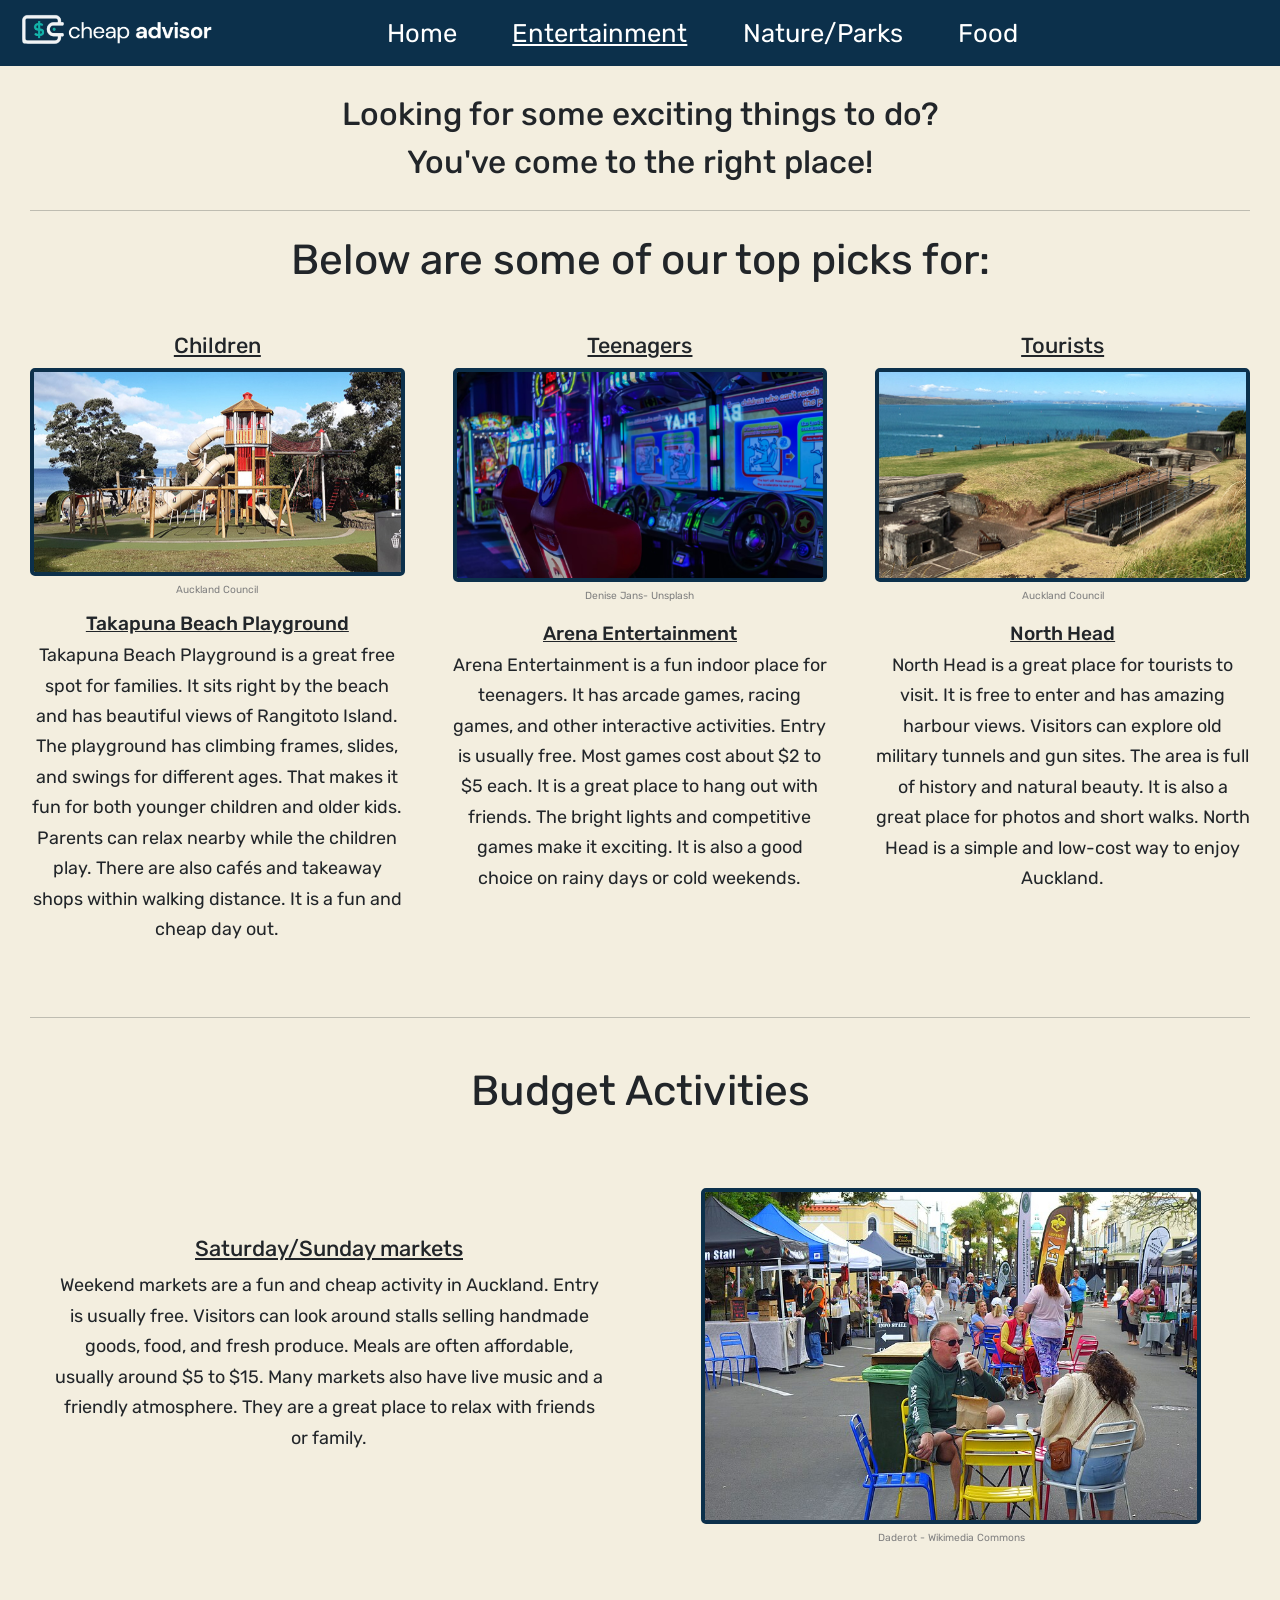
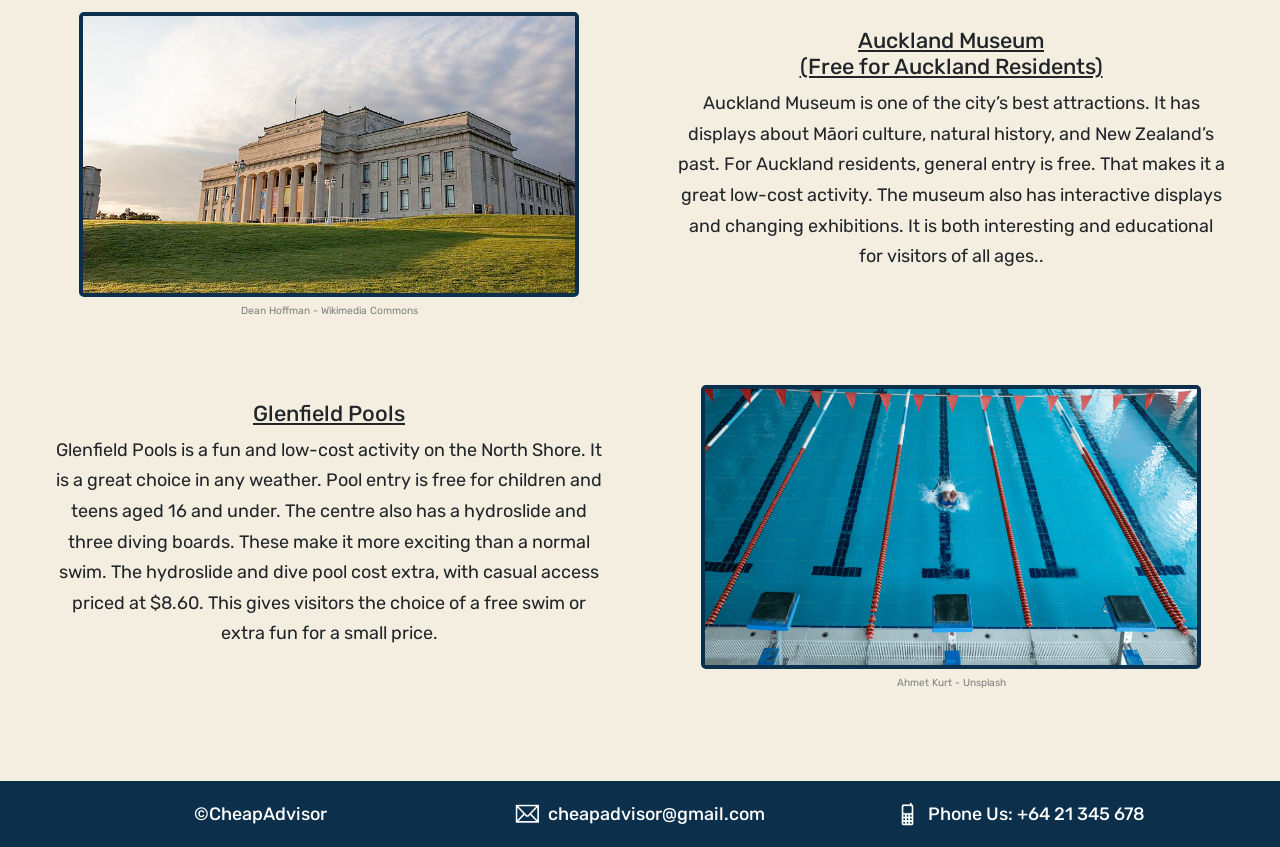
==== entertainment.html @ 5589c8cc "made changes based off feedback round 2" ====
<!DOCTYPE html>
<html lang="en">
<head>
    <meta charset="UTF-8">
    <meta name="viewport" content="width=device-width, initial-scale=1.0">
    <link href="https://cdn.jsdelivr.net/npm/bootstrap@5.3.3/dist/css/bootstrap.min.css" rel="stylesheet">
    <link rel="stylesheet" href="stylesheet.css">
    <link rel="stylesheet" href="https://cdn.jsdelivr.net/npm/@fancyapps/ui@5.0/dist/fancybox/fancybox.css"/>
    <script src="https://cdn.jsdelivr.net/npm/@fancyapps/ui@5.0/dist/fancybox/fancybox.umd.js"></script>  
    <title>Entertainment ~ Cheap Advisor</title>
    <style>
        @import url('https://fonts.googleapis.com/css2?family=Rubik:ital,wght@0,300..900;1,300..900&display=swap');
    </style>
</head>

<body>
    <!-- Alligns Nav-Bar links and logo horizontally. -->
    <nav class="navbar d-flex align-items-center">
        <!-- Adds margin to the logo on larger screens. -->
        <div class="navLogo flex-fill ms-lg-3">
            <a href="index.html">
                <div class="navLogo flex-fill ms-3 ms-lg-0 me-lg-5">
                    <a href="index.html">
                        <img src="img/logo.png" class="logo d-none d-sm-block" alt="LogoImage">
                        <img src="img/logo_xs.png" class="logo d-block d-sm-none" alt="LogoImage">
                    </a>
                </div>
            </a>
        </div>

        <!-- Links to other 3 pages on our website -->
        <div class="navLinks flex-fill me-lg-5">
            <a class="text-white text-decoration-none"href="index.html">Home</a>
            <a class="text-white text-decoration-underline"href="entertainment.html">Entertainment</a>
            <a class="text-white text-decoration-none"href="nature.html">Nature/Parks</a>
            <a class="text-white text-decoration-none"href="food.html">Food</a>
        </div>

         <!-- Empty space to help balance and center the navbar layout -->
        <div class="navRightSpacer flex-fill"></div>
    </nav>

    <!-- Main Container -->
    <div class="main-container py-4">

            <!-- Intro Text -->
            <div class="text-center mb-lg-4">
                <p class="main-heading mb-lg-4">
                    Looking for some exciting things to do?<br>
                    You've come to the right place!
                </p>
                <hr>
            </div>


            <!-- Top Picks -->
            <div class="text-center mb-5">
                <h2 class="section-heading mb-3 mb-lg-5">Below are some of our top picks for:</h2>
                <div class="row gx-5">

                    <div class="col-12 col-md-4 mb-4">
                        <h3 class="heading">Children</h3>
                        <div class="Takapuna-Playground-Images">
                            <a href="img/Entertainment/takapunaplayground.jpg" data-fancybox="Takapuna-Playground-Gallery" data-caption="Takapuna Playground Images"> 
                                <img src="img/Entertainment/takapunaplayground.jpg" alt="" class="horizontal-images">
                            </a>
                            <figcaption>
                                <a href="https://www.aucklandcouncil.govt.nz/en/parks-recreation/find-park-beach/park-detail/450.html" target="_blank">Auckland Council</a>
                            </figcaption>
                        </div>
                        <h4 class="description-heading">Takapuna Beach Playground</h4>
                        <p class="description-text">Takapuna Beach Playground is a great free spot for families. It sits right by the beach and has beautiful views of Rangitoto Island. The playground has climbing frames, slides, and swings for different ages. That makes it fun for both younger children and older kids. Parents can relax nearby while the children play. There are also cafés and takeaway shops within walking distance. It is a fun and cheap day out.</p>
                    </div>

                    <div class="col-12 col-md-4 mb-4">
                        <h3 class="heading">Teenagers</h3>
                        <figure>
                            <img src="img//Entertainment/arenaentertainment.png" alt="" class="horizontal-images">
                            <figcaption><a href="https://unsplash.com/photos/a-row-of-slot-machines-sitting-next-to-each-other-ch7ayIc0xRI" target="_blank">Denise Jans- Unsplash</a></figcaption>
                        </figure>
                        <h4 class="description-heading">Arena Entertainment</h4>
                        <p class="description-text">Arena Entertainment is a fun indoor place for teenagers. It has arcade games, racing games, and other interactive activities. Entry is usually free. Most games cost about $2 to $5 each. It is a great place to hang out with friends. The bright lights and competitive games make it exciting. It is also a good choice on rainy days or cold weekends.</p>
                    </div>

                    <div class="col-12 col-md-4 mb-4">
                        <h3 class="heading">Tourists</h3>
                        <figure>
                            <img src="img/Entertainment/northhead.jpg" alt="" class="horizontal-images">
                            <figcaption><a href="https://www.aucklandcouncil.govt.nz/en/parks-recreation/find-park-beach/park-detail/1402.html" target="_blank">Auckland Council</a></figcaption>
                        </figure>
                        <h4 class="description-heading">North Head</h4>
                        <p class="description-text">North Head is a great place for tourists to visit. It is free to enter and has amazing harbour views. Visitors can explore old military tunnels and gun sites. The area is full of history and natural beauty. It is also a great place for photos and short walks. North Head is a simple and low-cost way to enjoy Auckland.</p>
                    </div>  
                </div>
            </div>
            
<hr class="my-5">

    <div class="activities-container">
        <!-- Activities Section -->
        <div class="text-center mb-5">
            <h2 class="section-heading mb-5">Budget Activities</h2> 
        <!-- Saturday/Sunday Markets -->
            <div class="row align-items-start mb-5">
                <div class="col-12 col-md-6 order-2 order-md-1 mt-md-4">
                    <h3 class="heading text-center mt-md-4 mt-lg-5">Saturday/Sunday markets</h3>
                    <p class="activities-description-text md-text-start">Weekend markets are a fun and cheap activity in Auckland. Entry is usually free. Visitors can look around stalls selling handmade goods, food, and fresh produce. Meals are often affordable, usually around $5 to $15. Many markets also have live music and a friendly atmosphere. They are a great place to relax with friends or family.</p>
                </div>
                <div class="col-12 col-md-6 order-1 order-md-2 mt-md-4">
                    <figure class>
                        <img src="img/Entertainment/sunday_markets.jpg" alt="" class="activity-images">
                        <figcaption><a href="https://commons.wikimedia.org/wiki/File:Napier_Urban_Farmers%27_Market_-_Napier,_NZ_-_DSC05295.jpg" target="_blank">Daderot - Wikimedia Commons</a></figcaption>
                    </figure>
                </div> 
            </div>

                    <!-- Auckalnd Musuem -->
            <div class="row align-items-start mb-5 order-1 order-md-1">
                <div class="col-12 col-md-6">
                    <figure>
                        <img src="img/Entertainment/aucklandmusuem.jpg" alt="" class="activity-images">
                        <figcaption><a href="https://commons.wikimedia.org/wiki/File:Auckland_War_Memorial_Museum_in_2021.jpg" target="_blank">Dean Hoffman - Wikimedia Commons</a></figcaption>
                    </figure>
                </div> 
                <div class="col-12 col-md-6 order-2 order-md-2">
                    <h3 class="heading text-center mt-lg-3">Auckland Museum<br>(Free for Auckland Residents)</h3>
                    <p class="activities-description-text md-text-end">Auckland Museum is one of the city’s best attractions. It has displays about Māori culture, natural history, and New Zealand’s past. For Auckland residents, general entry is free. That makes it a great low-cost activity. The museum also has interactive displays and changing exhibitions. It is both interesting and educational for visitors of all ages..</p>
                </div>
            </div>

            <!-- Glenfield Pools -->
            <div class="row align-items-start mb-5">
                <div class="col-12 col-md-6 order-2 order-md-1">
                    <h3 class="heading text-center mt-lg-3">Glenfield Pools</h3>
                    <p class="activities-description-text md-text-start">Glenfield Pools is a fun and low-cost activity on the North Shore. It is a great choice in any weather. Pool entry is free for children and teens aged 16 and under. The centre also has a hydroslide and three diving boards. These make it more exciting than a normal swim. The hydroslide and dive pool cost extra, with casual access priced at $8.60. This gives visitors the choice of a free swim or extra fun for a small price.</p>
                </div>
                <div class="col-12 col-md-6 order-1 order-md-2">
                    <figure class>
                        <img src="img/Entertainment/glenfieldpool.png" alt="" class="activity-images">
                        <figcaption><a href="https://unsplash.com/photos/a-large-swimming-pool-with-a-row-of-lanes-_mKwplKUbJE" target="_blank">Ahmet Kurt - Unsplash</a></figcaption>
                    </figure>
                </div> 
            </div>
        </div>
    </div>
    </div>











    <footer>
        <div class="container">

            <!-- Bootstrap container to keep content aligned and padded -->
            <div class="row align-items-center text-center">
    

                <!-- Left column in the footer -->
                <div class="col-md-4">
                    ©CheapAdvisor
                </div>
    
                <!-- Middle column with flexbox to align icon and email horizontally -->
                <div class="col-md-4 d-flex justify-content-center align-items-center gap-2">
                    <img class="footericons img-fluid" src="img/mailicon.png" alt="Mail icon">
                    <span>cheapadvisor@gmail.com</span>
                </div>
    
                <!-- Right column with phone icon + text -->
                <div class="col-md-4 d-flex justify-content-center align-items-center gap-2">
                    <img class="footericons img-fluid" src="img/phoneicon.png" alt="Phone icon">
                    <span>Phone Us: +64 21 345 678</span>
                </div>
    
            </div>
        </div>
    </footer>


    <script>
            Fancybox.bind('[data-fancybox="Takapuna-Playground-Gallery"]', {
                Toolbar: {
                    display: {
                    left: ["infobar"],
       

                    middle: [
                        "zoomIn",
                        "zoomOut",
                        "toggle1tol",
                        "rotateCCW",
                        "rotateCW",  
                        "flipX",      
                        "flipY",      
                    ],
   
                    right: ["slideshow", "thumbs", "close"],
                    },
                },
            });  
        </script>

</body>
</html>
---- stylesheet.css ----
/* -------------------------------- *
  /* Template (Header + Footer) */
/* -------------------------------- */
.navbar {
    background-color: #0c304b;
    width: 100%;

}


/* Adjusts the nav bar and logo's sizes to be responsive for all devices */

.logo {
    height: clamp(17px, 5vw, 50px);
    width: auto;
}

.navLinks a {
    font-size: clamp(11px, 2vw, 32px);
    margin: 0 clamp(0px, 2vw, 35px);
    white-space: nowrap;
    font-family: "Rubik";
}

/* Styling for the footer across all 4 pages, and auto-adjust */

footer{
    background-color: #0c304b;
    color: white;
    padding: 20px 0;
    bottom: 0;
    width: 100%;
    font-size: clamp(12px, 1.4vw, 32px);
    font-family: "Rubik";
    font-weight: 450;
}


.footericons{
    width: clamp(16px, 2vw, 32px);
    height: auto;
}
/* -------------------------------- */





/* -------------------------------- */
        /* Global Styles */
/* -------------------------------- */

body {
    background-color: #f3eedf;
    font-family: "Rubik", sans-serif;
    margin: 0;
}

figcaption a {
    font-size: clamp(10px, 0.8vw, 25px);
    margin-top: 4px;
    color: gray;
    text-decoration: none;
}

figcaption a:hover {
    color: #0c304b;
    font-size: clamp(10px, 0.85vw, 25px);
    text-decoration: underline;
}

/* -------------------------------- */







/* -------------------------------- */
        /* Entertainment */
/* -------------------------------- */

.main-container {
    width: 100%;
    max-width: 2000px;
    margin: 0 auto;
    padding: 30px;
}

.activities-container {
    width: 100%;
    max-width: 1300px;
    margin: 0 auto;
}

.main-heading {
    font-size: clamp(17px, 2.5vw, 45px);
    font-weight: 450;
}

.section-heading {
    font-size: clamp(20px, 3.3vw, 42px);
    font-weight: 430;
}

.heading {
    font-size: clamp(18px, 1.7vw, 35px);
    text-decoration: underline;
    font-weight: 450;
}

.description-heading {
    font-size: clamp(14px, 1.5vw, 35px);
    text-decoration: underline;
    margin-top: 12px;
    margin-bottom: 5px;
}

.description-text {
    font-size: clamp(13px, 1.4vw, 20px);
    line-height: 1.7;
    min-width: 200px;
    max-width: 500px;
    margin: 0 auto;
}

.horizontal-images {
    border: 4px solid #0c304b;
    border-radius: 5px;
    width: 100%;
    max-width: 400px;
    height: auto;
    transition: transform 0.3s, opacity 0.3s;
}

.horizontal-images:hover {
    transform: scale(1.1);
    opacity: 0.8;        
}

.activity-images{
    border: 4px solid #0c304b;
    border-radius: 5px;
    width: 100%;
    max-width: 500px;
    height: auto;
    transition: transform 0.3s, opacity 0.3s;
}

.activity-images:hover {
    transform: scale(1.1);
    opacity: 0.8;        
}

.activities-description-text {
    font-size: clamp(13px, 1.8vw, 18px);
    line-height: 1.7;
    max-width: 550px;
    margin: 0 auto;
}


/* -------------------------------- */











/* -------------------------------- */
        /* Index Page */
/* -------------------------------- */


.banner{
    position: relative;
    display: flex;
    justify-content: center;
    align-items: center;
}

.indexheader{
    width: 100%;
}

.bannertext{
    position: absolute;
    color: white;
    text-align: center;
    font-size: clamp(18px, 4vw, 40px);
}

.welcometext{
    margin-top: 80px;
    margin-bottom: 200px;
}

.cbdimage{
    box-shadow: 10px 10px #9e9a8f;
}

.indexh5{
    font-weight: normal;
    font-size: clamp(10px, 1vw, 40px)
}

.review-box {
    width: 80%;
    margin: 80px auto;
    background-color: #0c304b;
    color: white;
    position: relative;
    box-shadow: 10px 10px #9e9a8f;
}


.review-text {
    display: flex;
    flex-direction: column;
    justify-content: center;
    max-width: 80%;
    margin: 0 auto;
    padding: clamp(8px, 3vw, 60px);
    align-items: center;
}

.review-text p {
    font-size: clamp(5px, 1vw, 14px); 
    width: clamp(200px, 25vw, 400px);
    margin: 0 auto;
    text-align: center;
}

.review-box h1 {
    font-size: clamp(14px, 4vw, 32px);
    margin-bottom: clamp(4px, 2vw, 15px); 
}

.review-img {
    width: 100%;
    height: clamp(200px, 25vw, 400px);   
    object-fit: cover; 
    display: block;
}

.review-box .col-md-5{
    height: 100%;
}

.review-box .col-md-7 {
    height: 100%;
}

.review-box .row{
    height: 100%;
}

.review-text {
    display: flex;
    flex-direction: column;
    justify-content: center;
    max-width: 80%;
    margin: 0 auto;
    padding: 20px 60px;
}

.review-text p {
    font-size: clamp(10px, 1vw, 14px);
    line-height: 1.4;
    margin: 0;
}

.indexfigcaptions{
    margin-top: 10px;
    text-align: center;
    font-size: clamp(10px, 1vw, 14px);
    width: 500px;
}

.cbdimage{
    margin-bottom: 20px;
}

.reviewcontainer{
    margin-top: -130px;
}
/* -------------------------------- */









/* -------------------------------- */
        /* Food */
/* -------------------------------- */

.sub-text {
    font-size: clamp(14px, 1.5vw, 32px);
    letter-spacing: 1.2px;
}


.food-banner-container {
    width: 100%;
}

.food-banner {
    width: auto;
    max-width: 800px;
    height: clamp(110px, 33vw, 270px);
    border-radius: 6px;
}

.asian-food-container {
    width: 100%;
    max-width: 1300px;
    margin: 0 auto;
}

.asian-food-images {
    border: 4px solid #0c304b;
    border-radius: 5px;
    width: 100%;
    max-width: 500px;
    transition: transform 0.3s, opacity 0.3s;
    
}

.asian-food-images:hover {
    transform: scale(1.1);
    opacity: 0.8;        
}
/* -------------------------------- */








/* -------------------------------- */
        /* Page name */
/* -------------------------------- */



/* -------------------------------- */
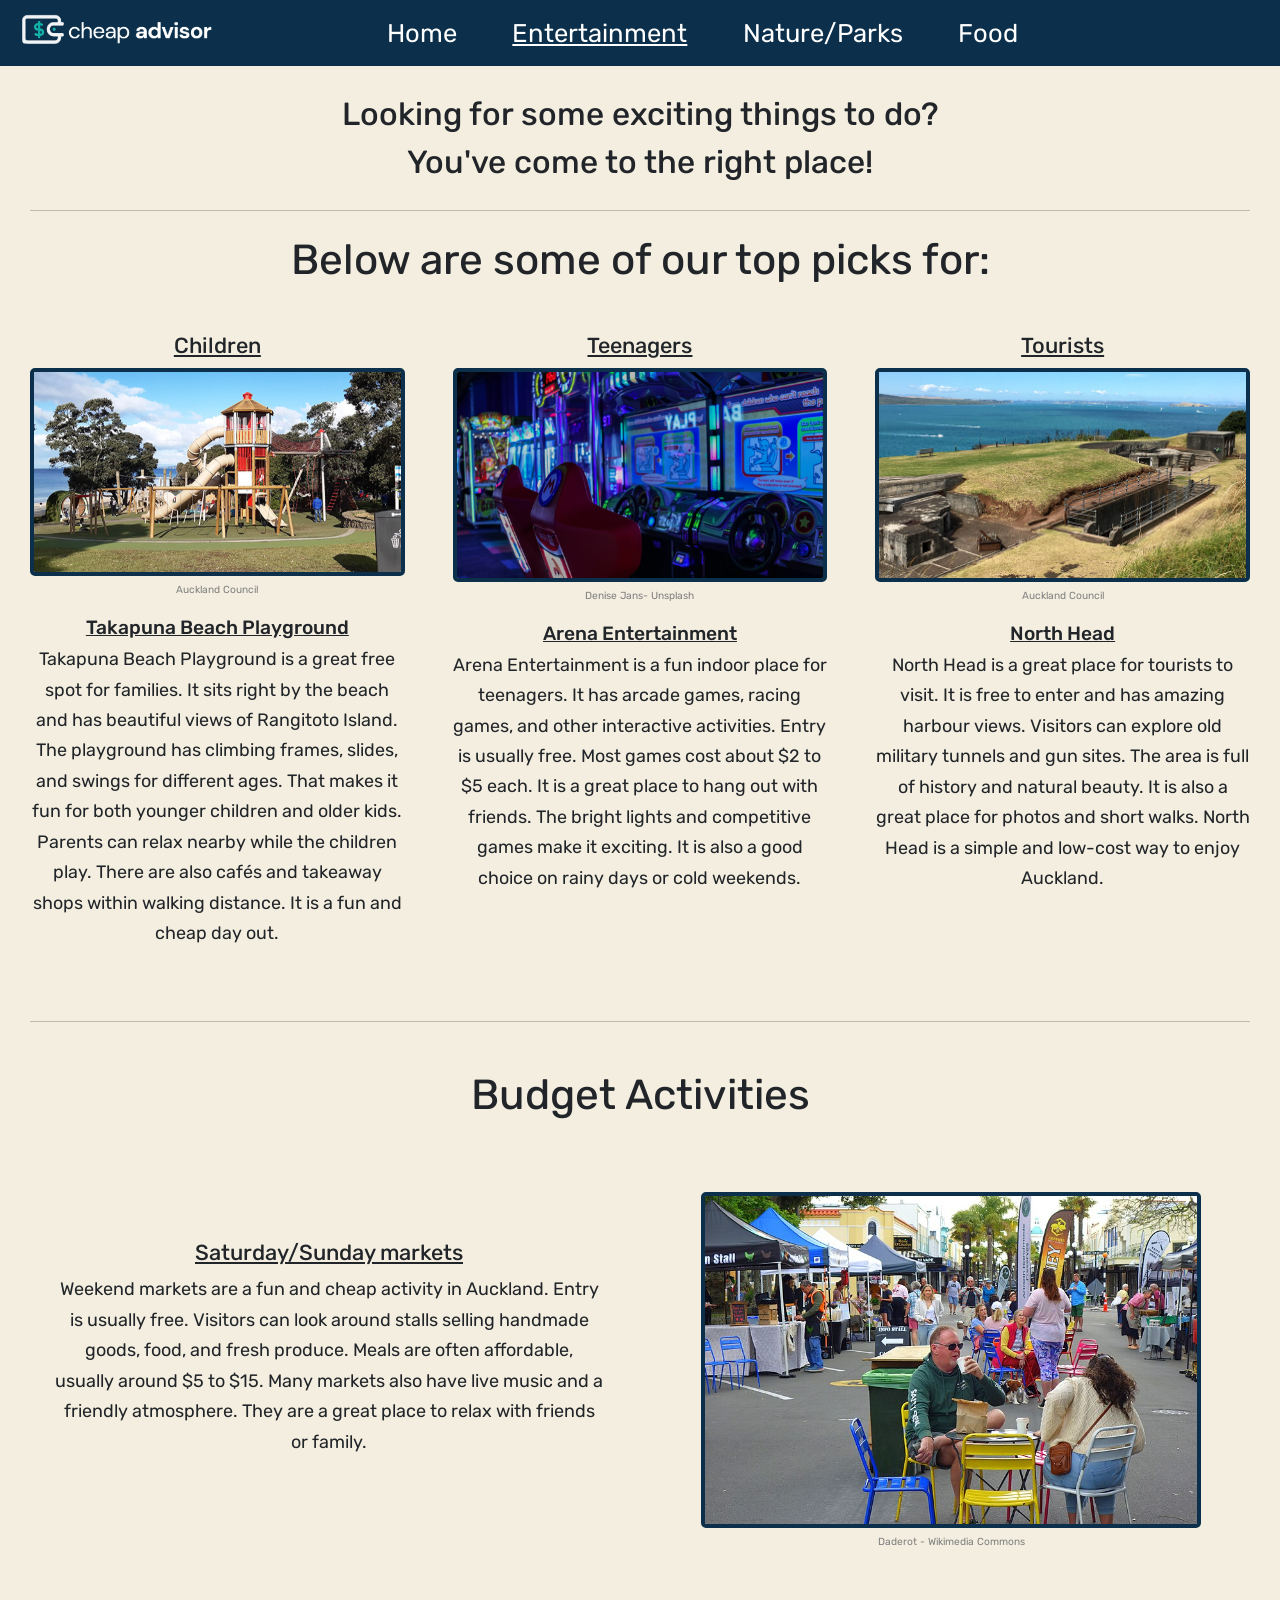
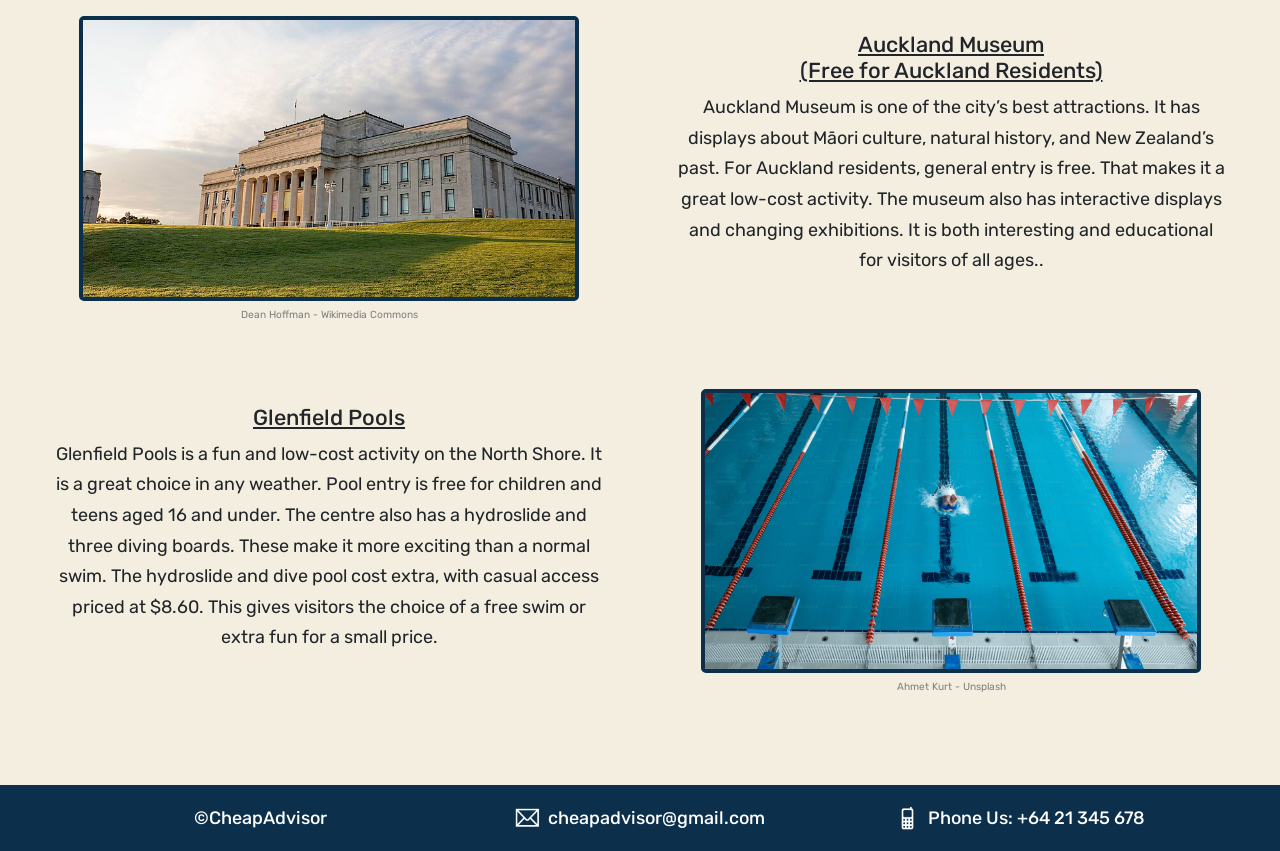
==== commit 33478375: "added fancy box to all top pick images, rearranged css to be in order of html pages in the nav bar a" ====
--- a/entertainment.html
+++ b/entertainment.html
@@ -60,14 +60,14 @@
 
                     <div class="col-12 col-md-4 mb-4">
                         <h3 class="heading">Children</h3>
-                        <div class="Takapuna-Playground-Images">
-                            <a href="img/Entertainment/takapunaplayground.jpg" data-fancybox="Takapuna-Playground-Gallery" data-caption="Takapuna Playground Images"> 
-                                <img src="img/Entertainment/takapunaplayground.jpg" alt="" class="horizontal-images">
+                        <figure>
+                            <a href="img/Entertainment/takapunaplayground.jpg" data-fancybox="Takapuna-Playground-Gallery" data-caption='<a href="https://www.aucklandcouncil.govt.nz/en/parks-recreation/find-park-beach/park-detail/450.html" target="_blank">Auckland Council</a>'> 
+                                <img src="img/Entertainment/takapunaplayground.jpg" alt="" class="horizontal-images" id="TopPicksHover">
                             </a>
                             <figcaption>
                                 <a href="https://www.aucklandcouncil.govt.nz/en/parks-recreation/find-park-beach/park-detail/450.html" target="_blank">Auckland Council</a>
                             </figcaption>
-                        </div>
+                        </figure>
                         <h4 class="description-heading">Takapuna Beach Playground</h4>
                         <p class="description-text">Takapuna Beach Playground is a great free spot for families. It sits right by the beach and has beautiful views of Rangitoto Island. The playground has climbing frames, slides, and swings for different ages. That makes it fun for both younger children and older kids. Parents can relax nearby while the children play. There are also cafés and takeaway shops within walking distance. It is a fun and cheap day out.</p>
                     </div>
@@ -75,8 +75,12 @@
                     <div class="col-12 col-md-4 mb-4">
                         <h3 class="heading">Teenagers</h3>
                         <figure>
-                            <img src="img//Entertainment/arenaentertainment.png" alt="" class="horizontal-images">
-                            <figcaption><a href="https://unsplash.com/photos/a-row-of-slot-machines-sitting-next-to-each-other-ch7ayIc0xRI" target="_blank">Denise Jans- Unsplash</a></figcaption>
+                            <a href="img/Entertainment/arenaentertainment.png" data-fancybox="Arena-Entertainment-Gallery" data-caption='<a href="https://unsplash.com/photos/a-row-of-slot-machines-sitting-next-to-each-other-ch7ayIc0xRI" target="_blank">Denise Jans- Unsplash</a>'> 
+                                <img src="img/Entertainment/arenaentertainment.png" alt="" class="horizontal-images" id="TopPicksHover">
+                            </a>
+                            <figcaption>
+                                <a href="https://unsplash.com/photos/a-row-of-slot-machines-sitting-next-to-each-other-ch7ayIc0xRI" target="_blank">Denise Jans- Unsplash</a>
+                            </figcaption>
                         </figure>
                         <h4 class="description-heading">Arena Entertainment</h4>
                         <p class="description-text">Arena Entertainment is a fun indoor place for teenagers. It has arcade games, racing games, and other interactive activities. Entry is usually free. Most games cost about $2 to $5 each. It is a great place to hang out with friends. The bright lights and competitive games make it exciting. It is also a good choice on rainy days or cold weekends.</p>
@@ -85,8 +89,12 @@
                     <div class="col-12 col-md-4 mb-4">
                         <h3 class="heading">Tourists</h3>
                         <figure>
-                            <img src="img/Entertainment/northhead.jpg" alt="" class="horizontal-images">
-                            <figcaption><a href="https://www.aucklandcouncil.govt.nz/en/parks-recreation/find-park-beach/park-detail/1402.html" target="_blank">Auckland Council</a></figcaption>
+                            <a href="img/Entertainment/northhead.jpg" data-fancybox="North-Head-Gallery" data-caption='<a href="https://www.aucklandcouncil.govt.nz/en/parks-recreation/find-park-beach/park-detail/1402.html" target="_blank">Auckland Council</a>'>
+                                <img src="img/Entertainment/northhead.jpg" alt="" class="horizontal-images" id="TopPicksHover">
+                            </a>
+                            <figcaption>
+                                <a href="https://www.aucklandcouncil.govt.nz/en/parks-recreation/find-park-beach/park-detail/1402.html" target="_blank">Auckland Council</a>
+                            </figcaption>
                         </figure>
                         <h4 class="description-heading">North Head</h4>
                         <p class="description-text">North Head is a great place for tourists to visit. It is free to enter and has amazing harbour views. Visitors can explore old military tunnels and gun sites. The area is full of history and natural beauty. It is also a great place for photos and short walks. North Head is a simple and low-cost way to enjoy Auckland.</p>
@@ -186,6 +194,48 @@
 
     <script>
             Fancybox.bind('[data-fancybox="Takapuna-Playground-Gallery"]', {
+                Toolbar: {
+                    display: {
+                    left: ["infobar"],
+       
+
+                    middle: [
+                        "zoomIn",
+                        "zoomOut",
+                        "toggle1tol",
+                        "rotateCCW",
+                        "rotateCW",  
+                        "flipX",      
+                        "flipY",      
+                    ],
+   
+                    right: ["slideshow", "thumbs", "close"],
+                    },
+                },
+            });  
+
+            Fancybox.bind('[data-fancybox="Arena-Entertainment-Gallery"]', {
+                Toolbar: {
+                    display: {
+                    left: ["infobar"],
+       
+
+                    middle: [
+                        "zoomIn",
+                        "zoomOut",
+                        "toggle1tol",
+                        "rotateCCW",
+                        "rotateCW",  
+                        "flipX",      
+                        "flipY",      
+                    ],
+   
+                    right: ["slideshow", "thumbs", "close"],
+                    },
+                },
+            });  
+
+            Fancybox.bind('[data-fancybox="North-Head-Gallery"]', {
                 Toolbar: {
                     display: {
                     left: ["infobar"],
--- a/stylesheet.css
+++ b/stylesheet.css
@@ -70,105 +70,6 @@
 }
 
 /* -------------------------------- */
-
-
-
-
-
-
-
-/* -------------------------------- */
-        /* Entertainment */
-/* -------------------------------- */
-
-.main-container {
-    width: 100%;
-    max-width: 2000px;
-    margin: 0 auto;
-    padding: 30px;
-}
-
-.activities-container {
-    width: 100%;
-    max-width: 1300px;
-    margin: 0 auto;
-}
-
-.main-heading {
-    font-size: clamp(17px, 2.5vw, 45px);
-    font-weight: 450;
-}
-
-.section-heading {
-    font-size: clamp(20px, 3.3vw, 42px);
-    font-weight: 430;
-}
-
-.heading {
-    font-size: clamp(18px, 1.7vw, 35px);
-    text-decoration: underline;
-    font-weight: 450;
-}
-
-.description-heading {
-    font-size: clamp(14px, 1.5vw, 35px);
-    text-decoration: underline;
-    margin-top: 12px;
-    margin-bottom: 5px;
-}
-
-.description-text {
-    font-size: clamp(13px, 1.4vw, 20px);
-    line-height: 1.7;
-    min-width: 200px;
-    max-width: 500px;
-    margin: 0 auto;
-}
-
-.horizontal-images {
-    border: 4px solid #0c304b;
-    border-radius: 5px;
-    width: 100%;
-    max-width: 400px;
-    height: auto;
-    transition: transform 0.3s, opacity 0.3s;
-}
-
-.horizontal-images:hover {
-    transform: scale(1.1);
-    opacity: 0.8;        
-}
-
-.activity-images{
-    border: 4px solid #0c304b;
-    border-radius: 5px;
-    width: 100%;
-    max-width: 500px;
-    height: auto;
-    transition: transform 0.3s, opacity 0.3s;
-}
-
-.activity-images:hover {
-    transform: scale(1.1);
-    opacity: 0.8;        
-}
-
-.activities-description-text {
-    font-size: clamp(13px, 1.8vw, 18px);
-    line-height: 1.7;
-    max-width: 550px;
-    margin: 0 auto;
-}
-
-
-/* -------------------------------- */
-
-
-
-
-
-
-
 
 
 
@@ -296,6 +197,105 @@
 
 
 
+/* -------------------------------- */
+        /* Entertainment */
+/* -------------------------------- */
+
+.main-container {
+    width: 100%;
+    max-width: 2000px;
+    margin: 0 auto;
+    padding: 30px;
+}
+
+.activities-container {
+    width: 100%;
+    max-width: 1300px;
+    margin: 0 auto;
+}
+
+.main-heading {
+    font-size: clamp(17px, 2.5vw, 45px);
+    font-weight: 450;
+}
+
+.section-heading {
+    font-size: clamp(20px, 3.3vw, 42px);
+    font-weight: 430;
+}
+
+.heading {
+    font-size: clamp(18px, 1.7vw, 35px);
+    text-decoration: underline;
+    font-weight: 450;
+}
+
+.description-heading {
+    font-size: clamp(14px, 1.5vw, 35px);
+    text-decoration: underline;
+    margin-top: 12px;
+    margin-bottom: 5px;
+}
+
+.description-text {
+    font-size: clamp(13px, 1.4vw, 20px);
+    line-height: 1.7;
+    min-width: 200px;
+    max-width: 500px;
+    margin: 0 auto;
+}
+
+.horizontal-images {
+    border: 4px solid #0c304b;
+    border-radius: 5px;
+    width: 100%;
+    max-width: 400px;
+    height: auto;
+}
+
+#TopPicksHover {
+    transition: transform 0.3s ease, opacity 0.3s ease;
+}
+
+#TopPicksHover:hover {
+    transform: scale(1.05);
+    opacity: 0.8;        
+}
+
+.activity-images{
+    border: 4px solid #0c304b;
+    border-radius: 5px;
+    width: 100%;
+    max-width: 500px;
+    height: auto;
+}
+
+.activities-description-text {
+    font-size: clamp(13px, 1.8vw, 18px);
+    line-height: 1.7;
+    max-width: 550px;
+    margin: 0 auto;
+}
+
+
+
+
+/* -------------------------------- */
+
+
+
+
+/* -------------------------------- */
+            /* Nature */
+/* -------------------------------- */
+
+
+
+/* -------------------------------- */
+
+
+
+
 
 
 
@@ -332,27 +332,14 @@
     border-radius: 5px;
     width: 100%;
     max-width: 500px;
-    transition: transform 0.3s, opacity 0.3s;
-    
-}
-
-.asian-food-images:hover {
-    transform: scale(1.1);
-    opacity: 0.8;        
-}
-/* -------------------------------- */
-
-
-
-
-
-
-
-
-/* -------------------------------- */
-        /* Page name */
-/* -------------------------------- */
-
-
-
-/* -------------------------------- */+}
+
+/* -------------------------------- */
+
+
+
+
+
+
+
+
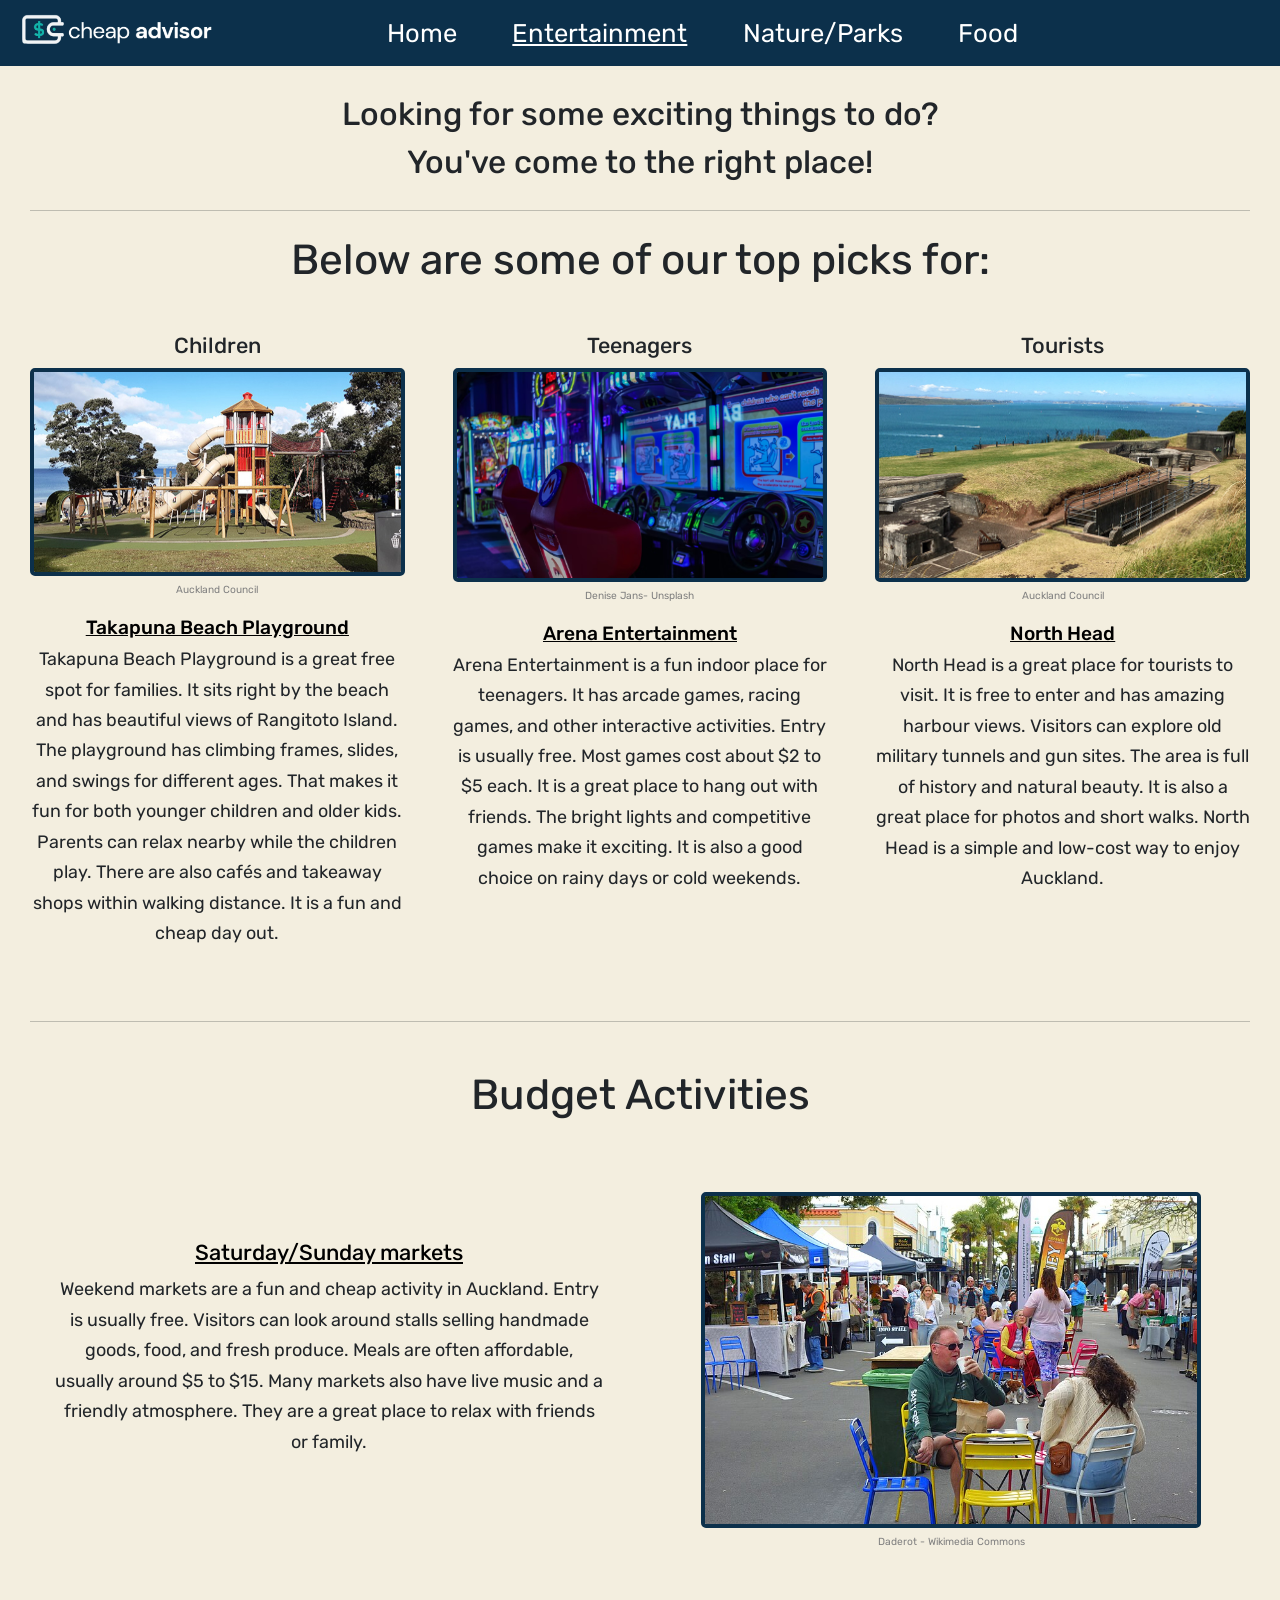
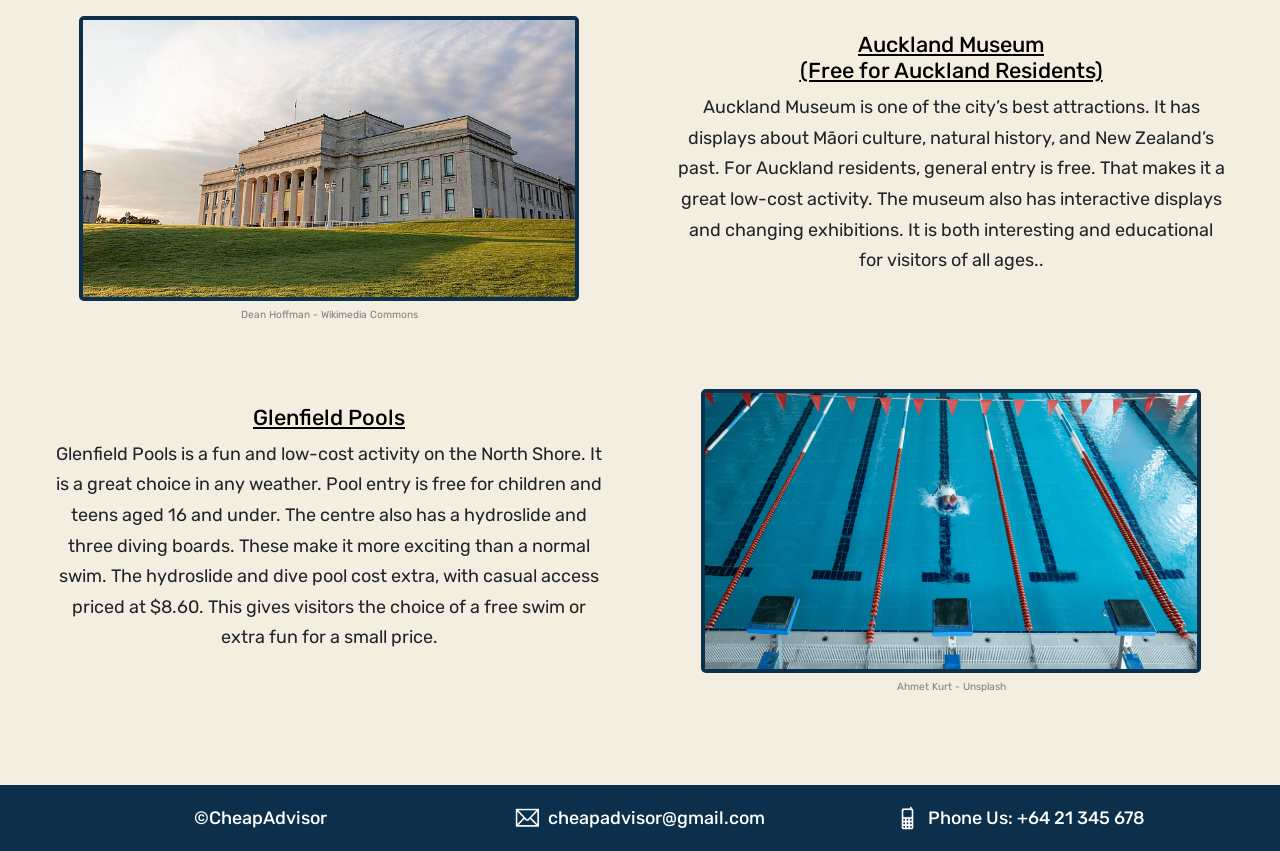
==== commit 03070d76: "made changes based off feedback round 3, made links hover effect for each site in food and activitie" ====
--- a/entertainment.html
+++ b/entertainment.html
@@ -5,7 +5,7 @@
     <meta name="viewport" content="width=device-width, initial-scale=1.0">
     <link href="https://cdn.jsdelivr.net/npm/bootstrap@5.3.3/dist/css/bootstrap.min.css" rel="stylesheet">
     <link rel="stylesheet" href="stylesheet.css">
-    <link rel="stylesheet" href="https://cdn.jsdelivr.net/npm/@fancyapps/ui@5.0/dist/fancybox/fancybox.css"/>
+    <link rel="stylesheet" href="https://cdn.jsdelivr.net/npm/@fancyapps/ui@5.0/dist/fancybox/fancybox.css">
     <script src="https://cdn.jsdelivr.net/npm/@fancyapps/ui@5.0/dist/fancybox/fancybox.umd.js"></script>  
     <title>Entertainment ~ Cheap Advisor</title>
     <style>
@@ -18,22 +18,20 @@
     <nav class="navbar d-flex align-items-center">
         <!-- Adds margin to the logo on larger screens. -->
         <div class="navLogo flex-fill ms-lg-3">
-            <a href="index.html">
-                <div class="navLogo flex-fill ms-3 ms-lg-0 me-lg-5">
-                    <a href="index.html">
-                        <img src="img/logo.png" class="logo d-none d-sm-block" alt="LogoImage">
-                        <img src="img/logo_xs.png" class="logo d-block d-sm-none" alt="LogoImage">
-                    </a>
-                </div>
-            </a>
+            <div class="navLogo flex-fill ms-3 ms-lg-0 me-lg-5">
+                <a href="index.html">
+                    <img src="img/logo.png" class="logo d-none d-sm-block" alt="LogoImage">
+                    <img src="img/logo_xs.png" class="logo d-block d-sm-none" alt="LogoImage">
+                </a>
+            </div>
         </div>
 
         <!-- Links to other 3 pages on our website -->
         <div class="navLinks flex-fill me-lg-5">
-            <a class="text-white text-decoration-none"href="index.html">Home</a>
-            <a class="text-white text-decoration-underline"href="entertainment.html">Entertainment</a>
-            <a class="text-white text-decoration-none"href="nature.html">Nature/Parks</a>
-            <a class="text-white text-decoration-none"href="food.html">Food</a>
+            <a class="text-white text-decoration-none" href="index.html">Home</a>
+            <a class="text-white text-decoration-underline" href="entertainment.html">Entertainment</a>
+            <a class="text-white text-decoration-none" href="nature.html">Nature/Parks</a>
+            <a class="text-white text-decoration-none" href="food.html">Food</a>
         </div>
 
          <!-- Empty space to help balance and center the navbar layout -->
@@ -59,44 +57,44 @@
                 <div class="row gx-5">
 
                     <div class="col-12 col-md-4 mb-4">
-                        <h3 class="heading">Children</h3>
+                        <h3 class="heading text-decoration-none">Children</h3>
                         <figure>
                             <a href="img/Entertainment/takapunaplayground.jpg" data-fancybox="Takapuna-Playground-Gallery" data-caption='<a href="https://www.aucklandcouncil.govt.nz/en/parks-recreation/find-park-beach/park-detail/450.html" target="_blank">Auckland Council</a>'> 
-                                <img src="img/Entertainment/takapunaplayground.jpg" alt="" class="horizontal-images" id="TopPicksHover">
+                                <img src="img/Entertainment/takapunaplayground.jpg" alt="" class="horizontal-images TopPicksHover">
                             </a>
                             <figcaption>
-                                <a href="https://www.aucklandcouncil.govt.nz/en/parks-recreation/find-park-beach/park-detail/450.html" target="_blank">Auckland Council</a>
+                                <a href="https://www.aucklandforkids.co.nz/playgrounds/takapuna-beach-reserve-playground/" target="_blank">Auckland Council</a>
                             </figcaption>
                         </figure>
-                        <h4 class="description-heading">Takapuna Beach Playground</h4>
+                        <h4 class="description-heading"><a href="https://www.aucklandcouncil.govt.nz/en/parks-recreation/find-park-beach/park-detail/1402.html" target="_blank">Takapuna Beach Playground</a></h4>
                         <p class="description-text">Takapuna Beach Playground is a great free spot for families. It sits right by the beach and has beautiful views of Rangitoto Island. The playground has climbing frames, slides, and swings for different ages. That makes it fun for both younger children and older kids. Parents can relax nearby while the children play. There are also cafés and takeaway shops within walking distance. It is a fun and cheap day out.</p>
                     </div>
 
                     <div class="col-12 col-md-4 mb-4">
-                        <h3 class="heading">Teenagers</h3>
+                        <h3 class="heading text-decoration-none">Teenagers</h3>
                         <figure>
                             <a href="img/Entertainment/arenaentertainment.png" data-fancybox="Arena-Entertainment-Gallery" data-caption='<a href="https://unsplash.com/photos/a-row-of-slot-machines-sitting-next-to-each-other-ch7ayIc0xRI" target="_blank">Denise Jans- Unsplash</a>'> 
-                                <img src="img/Entertainment/arenaentertainment.png" alt="" class="horizontal-images" id="TopPicksHover">
+                                <img src="img/Entertainment/arenaentertainment.png" alt="" class="horizontal-images TopPicksHover">
                             </a>
                             <figcaption>
                                 <a href="https://unsplash.com/photos/a-row-of-slot-machines-sitting-next-to-each-other-ch7ayIc0xRI" target="_blank">Denise Jans- Unsplash</a>
                             </figcaption>
                         </figure>
-                        <h4 class="description-heading">Arena Entertainment</h4>
+                        <h4 class="description-heading"><a href="https://www.facebook.com/arenaentertainmentnz/" target="_blank">Arena Entertainment</a></h4>
                         <p class="description-text">Arena Entertainment is a fun indoor place for teenagers. It has arcade games, racing games, and other interactive activities. Entry is usually free. Most games cost about $2 to $5 each. It is a great place to hang out with friends. The bright lights and competitive games make it exciting. It is also a good choice on rainy days or cold weekends.</p>
                     </div>
 
                     <div class="col-12 col-md-4 mb-4">
-                        <h3 class="heading">Tourists</h3>
+                        <h3 class="heading text-decoration-none">Tourists</h3>
                         <figure>
                             <a href="img/Entertainment/northhead.jpg" data-fancybox="North-Head-Gallery" data-caption='<a href="https://www.aucklandcouncil.govt.nz/en/parks-recreation/find-park-beach/park-detail/1402.html" target="_blank">Auckland Council</a>'>
-                                <img src="img/Entertainment/northhead.jpg" alt="" class="horizontal-images" id="TopPicksHover">
+                                <img src="img/Entertainment/northhead.jpg" alt="" class="horizontal-images TopPicksHover">
                             </a>
                             <figcaption>
                                 <a href="https://www.aucklandcouncil.govt.nz/en/parks-recreation/find-park-beach/park-detail/1402.html" target="_blank">Auckland Council</a>
                             </figcaption>
                         </figure>
-                        <h4 class="description-heading">North Head</h4>
+                        <h4 class="description-heading"><a href="https://www.aucklandcouncil.govt.nz/en/parks-recreation/find-park-beach/park-detail/1402.html" target="_blank">North Head</a></h4>
                         <p class="description-text">North Head is a great place for tourists to visit. It is free to enter and has amazing harbour views. Visitors can explore old military tunnels and gun sites. The area is full of history and natural beauty. It is also a great place for photos and short walks. North Head is a simple and low-cost way to enjoy Auckland.</p>
                     </div>  
                 </div>
@@ -111,7 +109,7 @@
         <!-- Saturday/Sunday Markets -->
             <div class="row align-items-start mb-5">
                 <div class="col-12 col-md-6 order-2 order-md-1 mt-md-4">
-                    <h3 class="heading text-center mt-md-4 mt-lg-5">Saturday/Sunday markets</h3>
+                    <h3 class="heading text-center mt-md-4 mt-lg-5"><a href="https://www.aucklandforkids.co.nz/auckland-markets/" target="_blank">Saturday/Sunday markets</a></h3>
                     <p class="activities-description-text md-text-start">Weekend markets are a fun and cheap activity in Auckland. Entry is usually free. Visitors can look around stalls selling handmade goods, food, and fresh produce. Meals are often affordable, usually around $5 to $15. Many markets also have live music and a friendly atmosphere. They are a great place to relax with friends or family.</p>
                 </div>
                 <div class="col-12 col-md-6 order-1 order-md-2 mt-md-4">
@@ -131,7 +129,7 @@
                     </figure>
                 </div> 
                 <div class="col-12 col-md-6 order-2 order-md-2">
-                    <h3 class="heading text-center mt-lg-3">Auckland Museum<br>(Free for Auckland Residents)</h3>
+                    <h3 class="heading text-center mt-lg-3"><a href="https://www.aucklandmuseum.com/" target="_blank">Auckland Museum<br>(Free for Auckland Residents)</a></h3>
                     <p class="activities-description-text md-text-end">Auckland Museum is one of the city’s best attractions. It has displays about Māori culture, natural history, and New Zealand’s past. For Auckland residents, general entry is free. That makes it a great low-cost activity. The museum also has interactive displays and changing exhibitions. It is both interesting and educational for visitors of all ages..</p>
                 </div>
             </div>
@@ -139,7 +137,7 @@
             <!-- Glenfield Pools -->
             <div class="row align-items-start mb-5">
                 <div class="col-12 col-md-6 order-2 order-md-1">
-                    <h3 class="heading text-center mt-lg-3">Glenfield Pools</h3>
+                    <h3 class="heading text-center mt-lg-3"><a href="https://aucklandleisure.co.nz/locations/glenfield-pool-and-leisure-centre/" target="_blank">Glenfield Pools</a></h3>
                     <p class="activities-description-text md-text-start">Glenfield Pools is a fun and low-cost activity on the North Shore. It is a great choice in any weather. Pool entry is free for children and teens aged 16 and under. The centre also has a hydroslide and three diving boards. These make it more exciting than a normal swim. The hydroslide and dive pool cost extra, with casual access priced at $8.60. This gives visitors the choice of a free swim or extra fun for a small price.</p>
                 </div>
                 <div class="col-12 col-md-6 order-1 order-md-2">
@@ -258,4 +256,6 @@
         </script>
 
 </body>
+</html>
+</body>
 </html>
--- a/stylesheet.css
+++ b/stylesheet.css
@@ -64,7 +64,7 @@
 }
 
 figcaption a:hover {
-    color: #0c304b;
+    color: gray;
     font-size: clamp(10px, 0.85vw, 25px);
     text-decoration: underline;
 }
@@ -104,6 +104,7 @@
 
 .cbdimage{
     box-shadow: 10px 10px #9e9a8f;
+    margin-bottom: 20px;
 }
 
 .indexh5{
@@ -184,9 +185,6 @@
     width: 500px;
 }
 
-.cbdimage{
-    margin-bottom: 20px;
-}
 
 .reviewcontainer{
     margin-top: -130px;
@@ -228,6 +226,15 @@
     font-size: clamp(18px, 1.7vw, 35px);
     text-decoration: underline;
     font-weight: 450;
+}
+
+.heading a {
+    color: black;
+}
+
+.heading a:hover {
+    font-size: clamp(15px, 1.6vw, 38px);
+    color: rgb(67, 67, 67);
 }
 
 .description-heading {
@@ -237,6 +244,15 @@
     margin-bottom: 5px;
 }
 
+.description-heading a{
+    color: black;
+}
+
+.description-heading a:hover {
+    font-size: clamp(15px, 1.6vw, 38px);
+    color: rgb(67, 67, 67);
+}
+
 .description-text {
     font-size: clamp(13px, 1.4vw, 20px);
     line-height: 1.7;
@@ -253,11 +269,11 @@
     height: auto;
 }
 
-#TopPicksHover {
+.TopPicksHover {
     transition: transform 0.3s ease, opacity 0.3s ease;
 }
 
-#TopPicksHover:hover {
+.TopPicksHover:hover {
     transform: scale(1.05);
     opacity: 0.8;        
 }
@@ -341,5 +357,3 @@
 
 
 
-
-
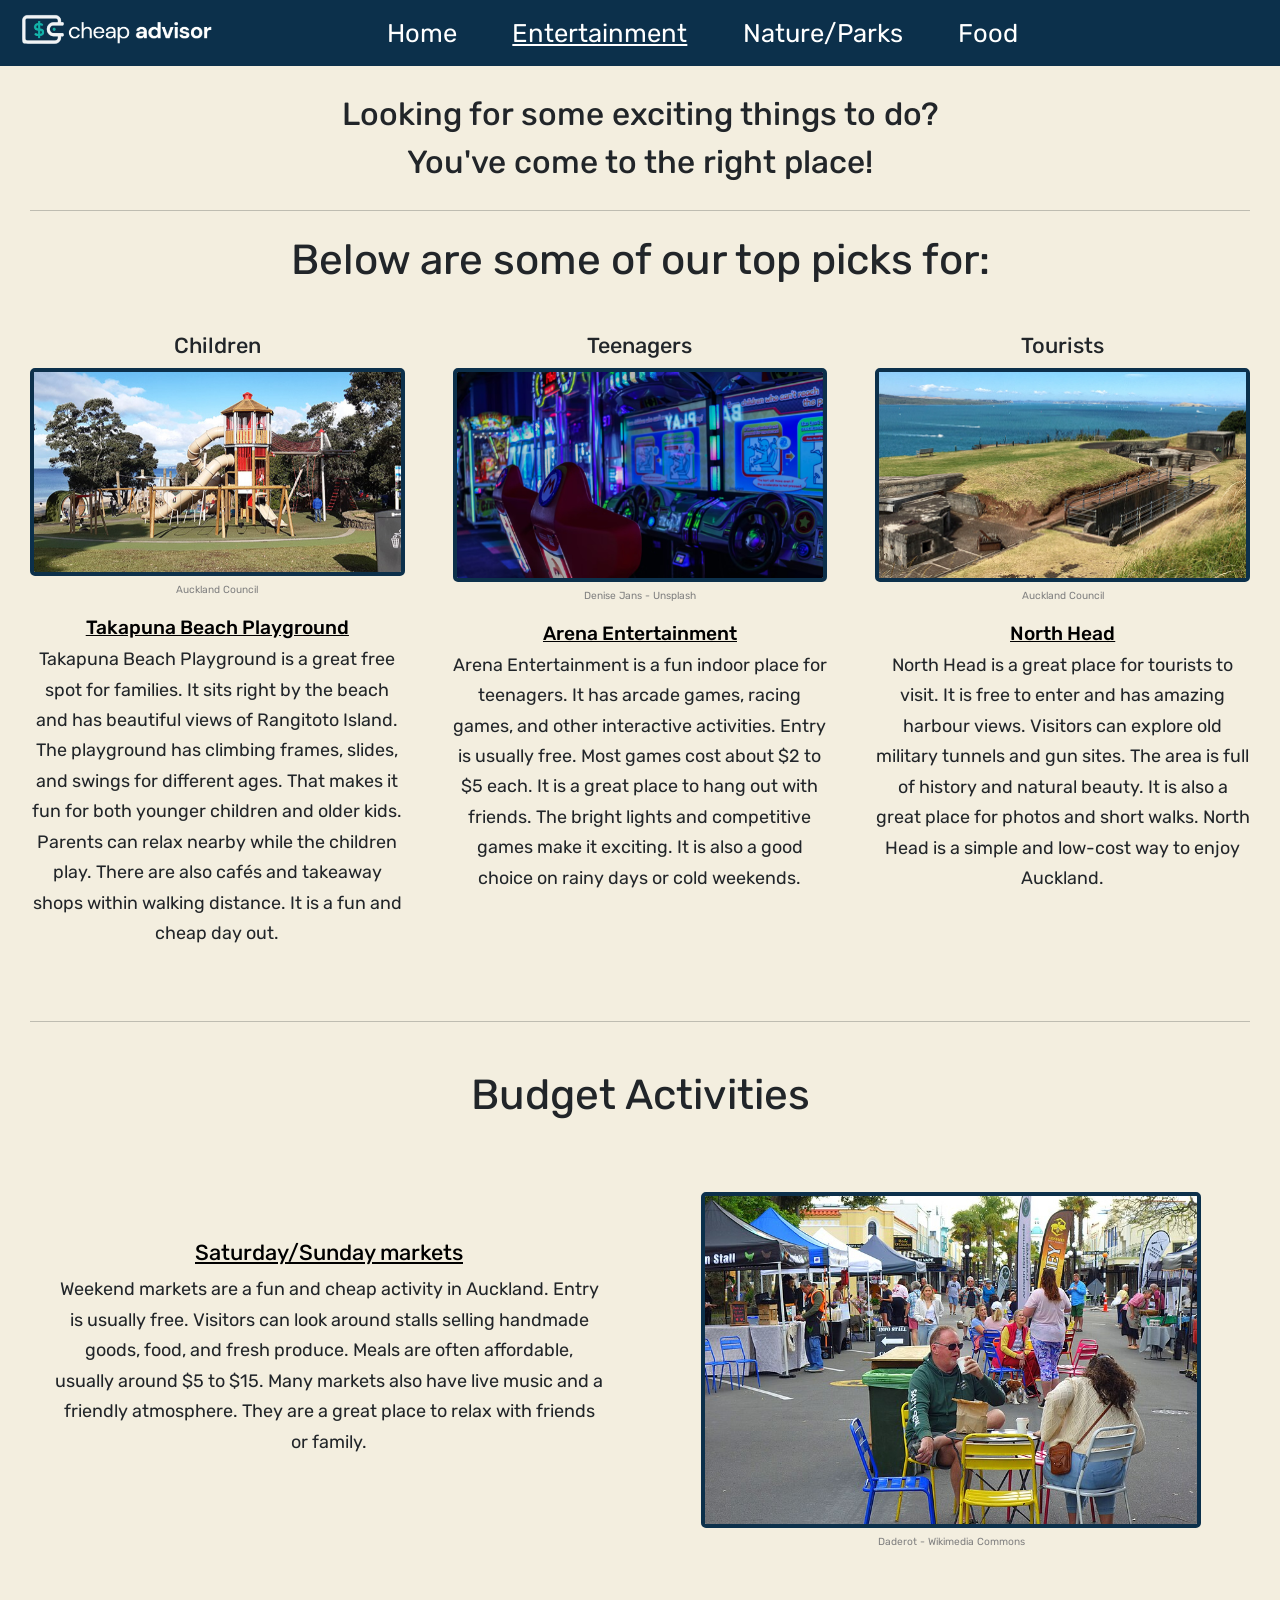
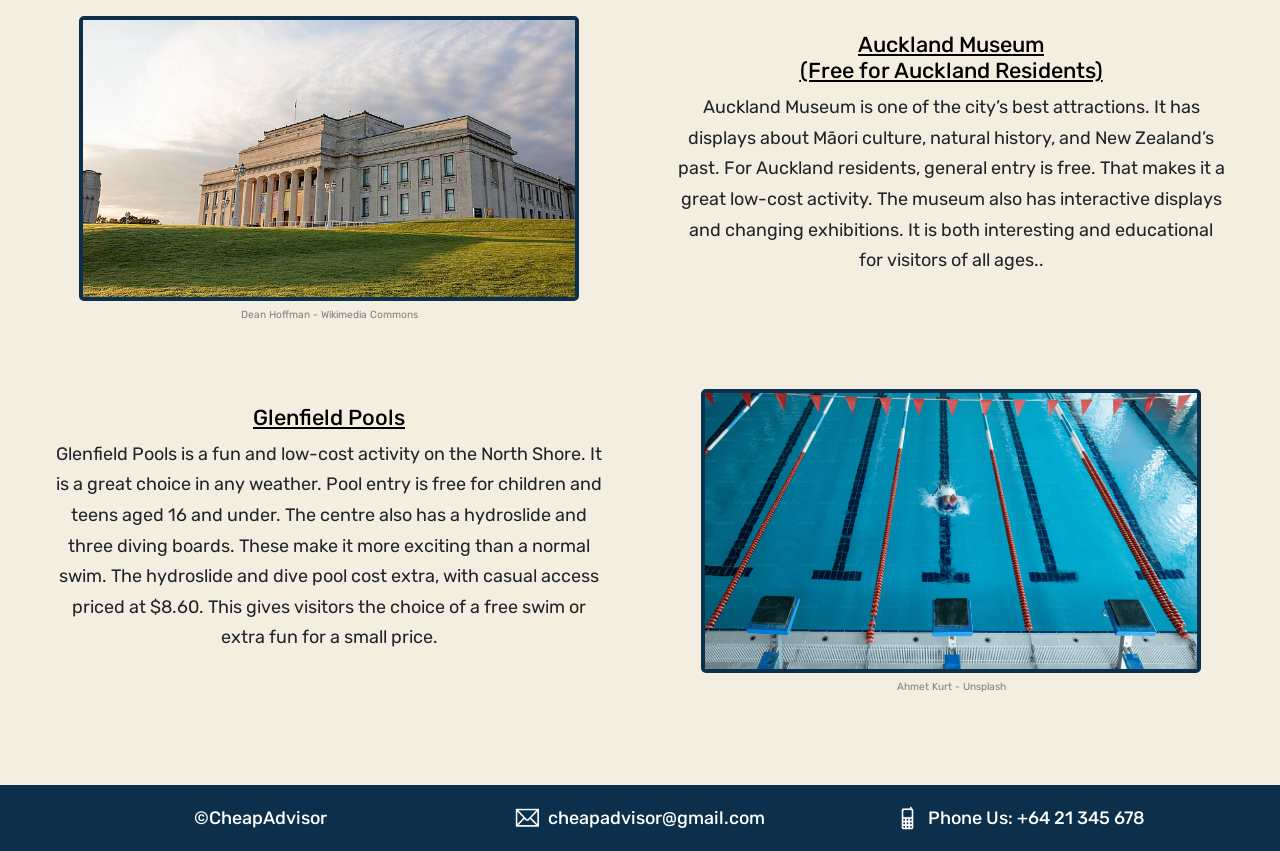
==== commit ea911c5f: "finished carousel for entertainment page" ====
--- a/entertainment.html
+++ b/entertainment.html
@@ -59,26 +59,59 @@
                     <div class="col-12 col-md-4 mb-4">
                         <h3 class="heading text-decoration-none">Children</h3>
                         <figure>
-                            <a href="img/Entertainment/takapunaplayground.jpg" data-fancybox="Takapuna-Playground-Gallery" data-caption='<a href="https://www.aucklandcouncil.govt.nz/en/parks-recreation/find-park-beach/park-detail/450.html" target="_blank">Auckland Council</a>'> 
-                                <img src="img/Entertainment/takapunaplayground.jpg" alt="" class="horizontal-images TopPicksHover">
-                            </a>
+
+                            <a href="img/Entertainment/takapunaplayground.jpg"
+                            data-fancybox="Takapuna-Playground-Gallery"
+                            data-caption='<a href="https://www.aucklandcouncil.govt.nz/en/parks-recreation/find-park-beach/park-detail/450.html" target="_blank">Auckland Council</a>'>
+                                <img src="img/Entertainment/takapunaplayground.jpg" class="horizontal-images TopPicksHover">
+                            </a>
+
                             <figcaption>
-                                <a href="https://www.aucklandforkids.co.nz/playgrounds/takapuna-beach-reserve-playground/" target="_blank">Auckland Council</a>
+                                <a href="https://www.aucklandforkids.co.nz/playgrounds/takapuna-beach-reserve-playground/" target="_blank">
+                                    Auckland Council
+                                </a>
                             </figcaption>
+
+                            <a href="img/Entertainment/takapunaplayground2.jpg"
+                            data-fancybox="Takapuna-Playground-Gallery"
+                            data-caption='<a href="https://www.aucklandcouncil.govt.nz/en/parks-recreation/find-park-beach/park-detail/450.html" target="_blank">Auckland Council</a>'>
+                            </a>
+
+                            <a href="img/Entertainment/takapunaplayground3.jpg"
+                            data-fancybox="Takapuna-Playground-Gallery"
+                            data-caption='<a href="https://www.aucklandcouncil.govt.nz/en/parks-recreation/find-park-beach/park-detail/450.html" target="_blank">Auckland Council</a>'>
+                            </a>
+
                         </figure>
-                        <h4 class="description-heading"><a href="https://www.aucklandcouncil.govt.nz/en/parks-recreation/find-park-beach/park-detail/1402.html" target="_blank">Takapuna Beach Playground</a></h4>
+
+                        <h4 class="description-heading"><a href="https://www.aucklandcouncil.govt.nz/en/parks-recreation/find-park-beach/park-detail/450.html" target="_blank">Takapuna Beach Playground</a></h4>
                         <p class="description-text">Takapuna Beach Playground is a great free spot for families. It sits right by the beach and has beautiful views of Rangitoto Island. The playground has climbing frames, slides, and swings for different ages. That makes it fun for both younger children and older kids. Parents can relax nearby while the children play. There are also cafés and takeaway shops within walking distance. It is a fun and cheap day out.</p>
                     </div>
 
                     <div class="col-12 col-md-4 mb-4">
                         <h3 class="heading text-decoration-none">Teenagers</h3>
                         <figure>
-                            <a href="img/Entertainment/arenaentertainment.png" data-fancybox="Arena-Entertainment-Gallery" data-caption='<a href="https://unsplash.com/photos/a-row-of-slot-machines-sitting-next-to-each-other-ch7ayIc0xRI" target="_blank">Denise Jans- Unsplash</a>'> 
-                                <img src="img/Entertainment/arenaentertainment.png" alt="" class="horizontal-images TopPicksHover">
-                            </a>
+                            <a href="img/Entertainment/arenaentertainment.png"
+                            data-fancybox="Arena-Entertainment-Gallery"
+                            data-caption='<a href="https://unsplash.com/photos/a-row-of-slot-machines-sitting-next-to-each-other-ch7ayIc0xRI" target="_blank">Denise Jans - Unsplash</a>'> 
+                                <img src="img/Entertainment/arenaentertainment.png" class="horizontal-images TopPicksHover">
+                            </a>
+
                             <figcaption>
-                                <a href="https://unsplash.com/photos/a-row-of-slot-machines-sitting-next-to-each-other-ch7ayIc0xRI" target="_blank">Denise Jans- Unsplash</a>
+                                <a href="https://unsplash.com/photos/a-row-of-slot-machines-sitting-next-to-each-other-ch7ayIc0xRI" target="_blank">
+                                    Denise Jans - Unsplash
+                                </a>
                             </figcaption>
+
+                            <a href="img/Entertainment/arenaentertainment2.png"
+                            data-fancybox="Arena-Entertainment-Gallery"
+                            data-caption='<a href="https://unsplash.com/photos/bowling-balls-hitting-pins-TS2_PvGhGgs" target="_blank">Karla Rivera - Unsplash</a>'>
+                            </a>
+
+                            <a href="img/Entertainment/arenaentertainment3.png"
+                            data-fancybox="Arena-Entertainment-Gallery"
+                            data-caption='<a href="https://unsplash.com/photos/people-playing-soccer-on-field-7X60-5nr3Tk" target="_blank">Wan San Yip - Unsplash</a>'>
+                            </a>
                         </figure>
                         <h4 class="description-heading"><a href="https://www.facebook.com/arenaentertainmentnz/" target="_blank">Arena Entertainment</a></h4>
                         <p class="description-text">Arena Entertainment is a fun indoor place for teenagers. It has arcade games, racing games, and other interactive activities. Entry is usually free. Most games cost about $2 to $5 each. It is a great place to hang out with friends. The bright lights and competitive games make it exciting. It is also a good choice on rainy days or cold weekends.</p>
@@ -87,12 +120,27 @@
                     <div class="col-12 col-md-4 mb-4">
                         <h3 class="heading text-decoration-none">Tourists</h3>
                         <figure>
-                            <a href="img/Entertainment/northhead.jpg" data-fancybox="North-Head-Gallery" data-caption='<a href="https://www.aucklandcouncil.govt.nz/en/parks-recreation/find-park-beach/park-detail/1402.html" target="_blank">Auckland Council</a>'>
-                                <img src="img/Entertainment/northhead.jpg" alt="" class="horizontal-images TopPicksHover">
-                            </a>
+                            <a href="img/Entertainment/northhead.jpg"
+                            data-fancybox="North-Head-Gallery"
+                            data-caption='<a href="https://www.aucklandcouncil.govt.nz/en/parks-recreation/find-park-beach/park-detail/1402.html" target="_blank">Auckland Council</a>'>
+                                <img src="img/Entertainment/northhead.jpg" class="horizontal-images TopPicksHover">
+                            </a>
+
                             <figcaption>
-                                <a href="https://www.aucklandcouncil.govt.nz/en/parks-recreation/find-park-beach/park-detail/1402.html" target="_blank">Auckland Council</a>
+                                <a href="https://www.aucklandcouncil.govt.nz/en/parks-recreation/find-park-beach/park-detail/1402.html" target="_blank">
+                                    Auckland Council
+                                </a>
                             </figcaption>
+
+                            <a href="img/Entertainment/northhead2.jpg"
+                            data-fancybox="North-Head-Gallery"
+                            data-caption='<a href="https://www.aucklandcouncil.govt.nz/en/parks-recreation/find-park-beach/park-detail/1402.html" target="_blank">Auckland Council</a>'>
+                            </a>
+
+                            <a href="img/Entertainment/northhead3.jpg"
+                            data-fancybox="North-Head-Gallery"
+                            data-caption='<a href="https://www.aucklandcouncil.govt.nz/en/parks-recreation/find-park-beach/park-detail/1402.html" target="_blank">Auckland Council</a>'>
+                            </a>
                         </figure>
                         <h4 class="description-heading"><a href="https://www.aucklandcouncil.govt.nz/en/parks-recreation/find-park-beach/park-detail/1402.html" target="_blank">North Head</a></h4>
                         <p class="description-text">North Head is a great place for tourists to visit. It is free to enter and has amazing harbour views. Visitors can explore old military tunnels and gun sites. The area is full of history and natural beauty. It is also a great place for photos and short walks. North Head is a simple and low-cost way to enjoy Auckland.</p>
@@ -256,6 +304,4 @@
         </script>
 
 </body>
-</html>
-</body>
 </html>
--- a/stylesheet.css
+++ b/stylesheet.css
@@ -57,7 +57,7 @@
 }
 
 figcaption a {
-    font-size: clamp(10px, 0.8vw, 25px);
+    font-size: clamp(8.5px, 0.8vw, 25px);
     margin-top: 4px;
     color: gray;
     text-decoration: none;
@@ -87,29 +87,29 @@
 }
 
 .indexheader{
-    width: 100%;
+    height: clamp(60px, 25vw, 300px);
 }
 
 .bannertext{
     position: absolute;
     color: white;
     text-align: center;
-    font-size: clamp(18px, 4vw, 40px);
-}
-
-.welcometext{
+    font-size: clamp(18px, 4vw, 60px);
+}
+
+.welcomeinfo{
     margin-top: 80px;
     margin-bottom: 200px;
 }
 
 .cbdimage{
-    box-shadow: 10px 10px #9e9a8f;
+    box-shadow: 0 8px 20px rgb(116, 116, 116);
     margin-bottom: 20px;
 }
 
 .indexh5{
     font-weight: normal;
-    font-size: clamp(10px, 1vw, 40px)
+    font-size: clamp(14px, 1vw, 60px);
 }
 
 .review-box {
@@ -118,7 +118,7 @@
     background-color: #0c304b;
     color: white;
     position: relative;
-    box-shadow: 10px 10px #9e9a8f;
+    box-shadow: 0 8px 20px rgb(116, 116, 116);
 }
 
 
@@ -146,7 +146,7 @@
 
 .review-img {
     width: 100%;
-    height: clamp(200px, 25vw, 400px);   
+    height: clamp(260px, 25vw, 400px);
     object-fit: cover; 
     display: block;
 }
@@ -305,8 +305,6 @@
             /* Nature */
 /* -------------------------------- */
 
-
-
 /* -------------------------------- */
 
 
